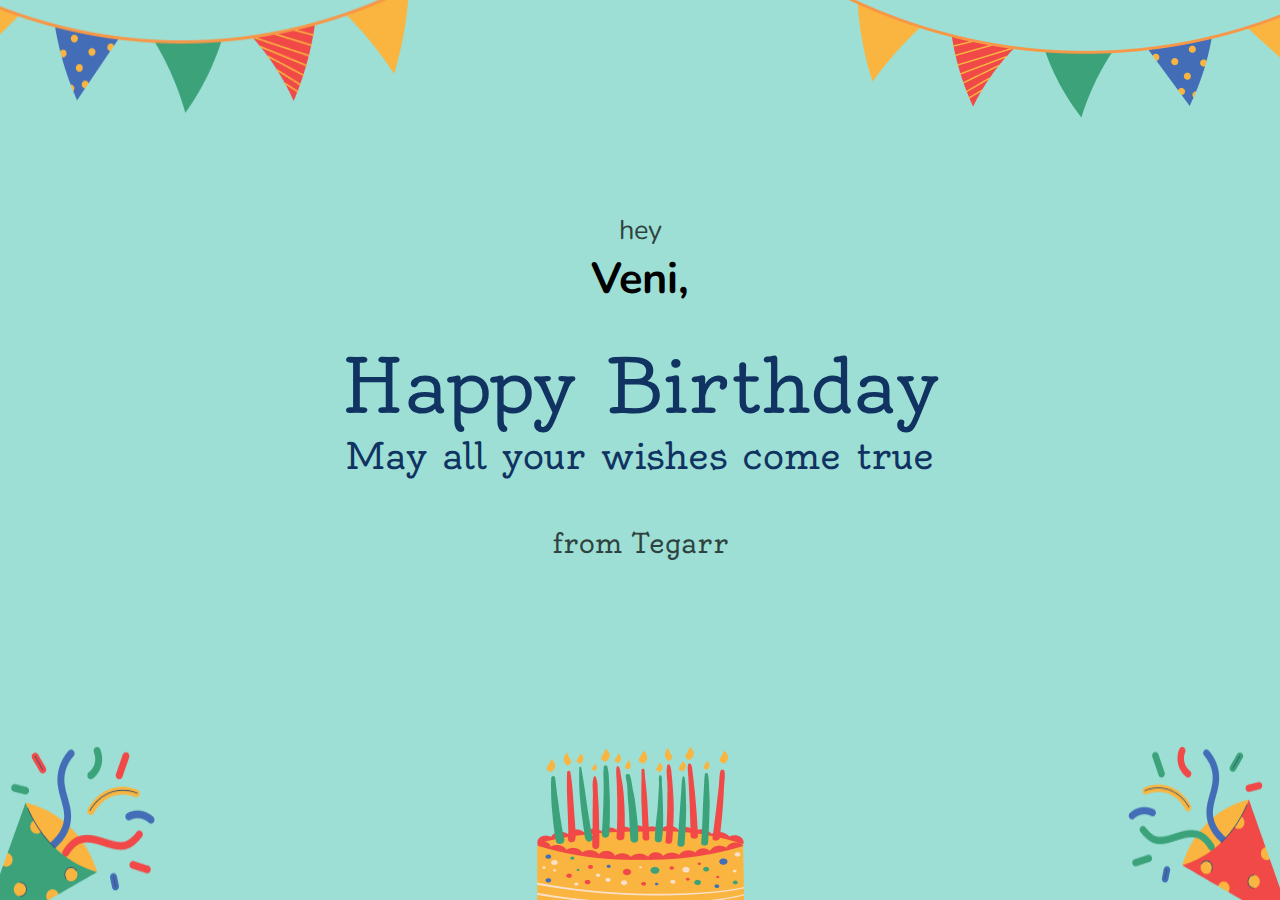
==== home.html @ a046b1fb "musik" ====
<!DOCTYPE html>
<html lang="en">

<head>
  <meta charset="UTF-8">
  <meta name="viewport" content="width=device-width, initial-scale=1.0">
  <link rel="stylesheet" href="./assets/css/style.css">
  <link rel="stylesheet" href="./assets/css/animate.css">
  <link rel="icon" href="assets/logo/Add Song_1.png" type="image/x-icon">
  <title>Happy 21's</title>
</head>

<body>
  <div class="tirai">
    <img class="inKiri" src="assets/gambar/tiraiKiri.png" alt="">
    <img class="inKanan" src="assets/gambar/tiraiKanan.png" alt="">
  </div>
  <div class="container">
    <div class="text">
      <div class="greet">
        <p class="hey">hey</p>
        <p class="name">Veni,</p>
      </div>
      <div class="wish">
        <p class="birthday">Happy Birthday</p>
        <p class="desc">May all your wishes come true </p>
      </div>
      <div class="bf">
        <p class="from">from Tegarr</p>
      </div>
    </div>
  </div>
  <div class="bottom">
    <img class="inKiri hold" src="assets/gambar/terompetKiri.png" alt="">
    <img id="inBawah" src="assets/gambar/kue.png" alt="">
    <img class="inKanan hold" src="assets/gambar/terompetKanan.png" alt="">
  </div>
  <audio controls autoplay loop hidden>
    <source src="assets/musik/semua aku dirayakan.mp3" type="audio/mpeg">
    <p>
      Audio tidak disupport browser ini!
    </p>
  </audio>
</body>

</html>
---- assets/css/style.css ----
@import url('https://fonts.googleapis.com/css2?family=Nunito:wght@300;700&family=Oldenburg&display=swap');

* {
    padding: 0;
    margin: 0;
}

body {
    overflow: hidden;
    background-color: #F7E4DF;
}

.container {
    position: relative;
}

.hey {
    color: #000;
    font-family: Nunito;
    font-size: 27.2px;
    font-style: normal;
    font-weight: 400;
    line-height: normal;
    opacity: 0.7;
}

.name {
    color: #000;
    font-family: Nunito;
    font-size: 43.347px;
    font-style: normal;
    font-weight: 700;
    line-height: normal;
}

.birthday {
    color: #103362;
    font-family: Oldenburg;
    font-size: 74.204px;
    font-style: normal;
    font-weight: 400;
    line-height: normal;
}

.desc {
    color: #103362;
    font-family: Oldenburg;
    font-size: 36px;
    font-style: normal;
    font-weight: 400;
    line-height: normal;
}

.from {
    color: #000;
    font-family: Oldenburg;
    font-size: 27.2px;
    font-style: normal;
    font-weight: 400;
    line-height: normal;
    opacity: 0.7;
}

.tirai {
    position: absolute;
    display: flex;
    width: 100%;
    justify-content: space-between;
}

.text {
    position: relative;
    display: flex;
    flex-direction: column;
    justify-content: center;
    align-items: center;
    width: 100%;
}

.text .greet,
.wish {
    margin: 1rem 0 1rem 0;
}

.text .bf {
    margin: 1rem;
}

.bottom {
    position: absolute;
    width: 100%;
    display: flex;
    justify-content: space-between;
    bottom: 0;
}

.greet {
    display: flex;
    flex-direction: column;
    align-items: center;
}

.wish {
    display: flex;
    flex-direction: column;
    align-items: center;
}

@media screen and (min-width: 901px) {
    body {
        background-color: #9ddfd5;
    }

    .container {
        display: flex;
        justify-content: center;
        align-items: center;
        height: 100vh;
    }

    .text {
        position: absolute;
        transform: translateY(-4rem);
    }

    .text .bf {
        margin-top: 2rem;
    }

    #letter p {
        color: #103362;
        text-align: center;
        text-decoration: none;
        background-color: #F9B53F;
        padding: 15px;
        border-radius: 5px;
        font-family: Oldenburg;
        font-size: 30px;
    }

}

@media only screen and (max-width: 900px) {

    .hey {
        font-size: 13.52px;
    }

    .name {
        font-size: 21.547px;
    }

    .birthday {
        font-size: 37.204px;
    }

    .desc {
        font-size: 18px;
    }

    .from {
        font-size: 13.52px;
    }

    .tirai img {
        max-width: 40%;
        height: auto;
    }

    .bottom img {
        max-width: 20%;
        height: auto;
    }

    .container {
        display: flex;
        justify-content: center;
        align-items: center;
        height: 90vh;
        top: 0;
    }

    .text .bf {
        margin: 0;
        margin-top: 2rem;
    }
}



/* Halaman Pertama */

.container-first {
    position: relative;
    display: flex;
    height: 90vh;
    align-items: center;
    justify-content: center;
}

.content {
    display: flex;
    justify-content: center;
    align-items: center;
}

#frame {
    height: auto;
    object-fit: cover;
    position: absolute;
}

#artis {
    z-index: -1;
    width: 250px;
    height: 250px;
    border-radius: 50%;
    object-fit: cover;
    transform: translate(-4px, -1px);
}

@media only screen and (max-width: 700px) {

    #artis {
        width: 150px;
        height: 150px;
    }

    #frame {
        width: 299px;
        height: auto;
    }
}


/* Bagian letter */

#letter {
    position: absolute;
    right: 0;
    margin-top: 1rem;
}

#letter {
    background-color: #F9B53F;
    padding: 10px;
    border-radius: 5px 0 0 5px;
}

#letter:hover {
    background-color: #000000;
}



/* Bagian musik */
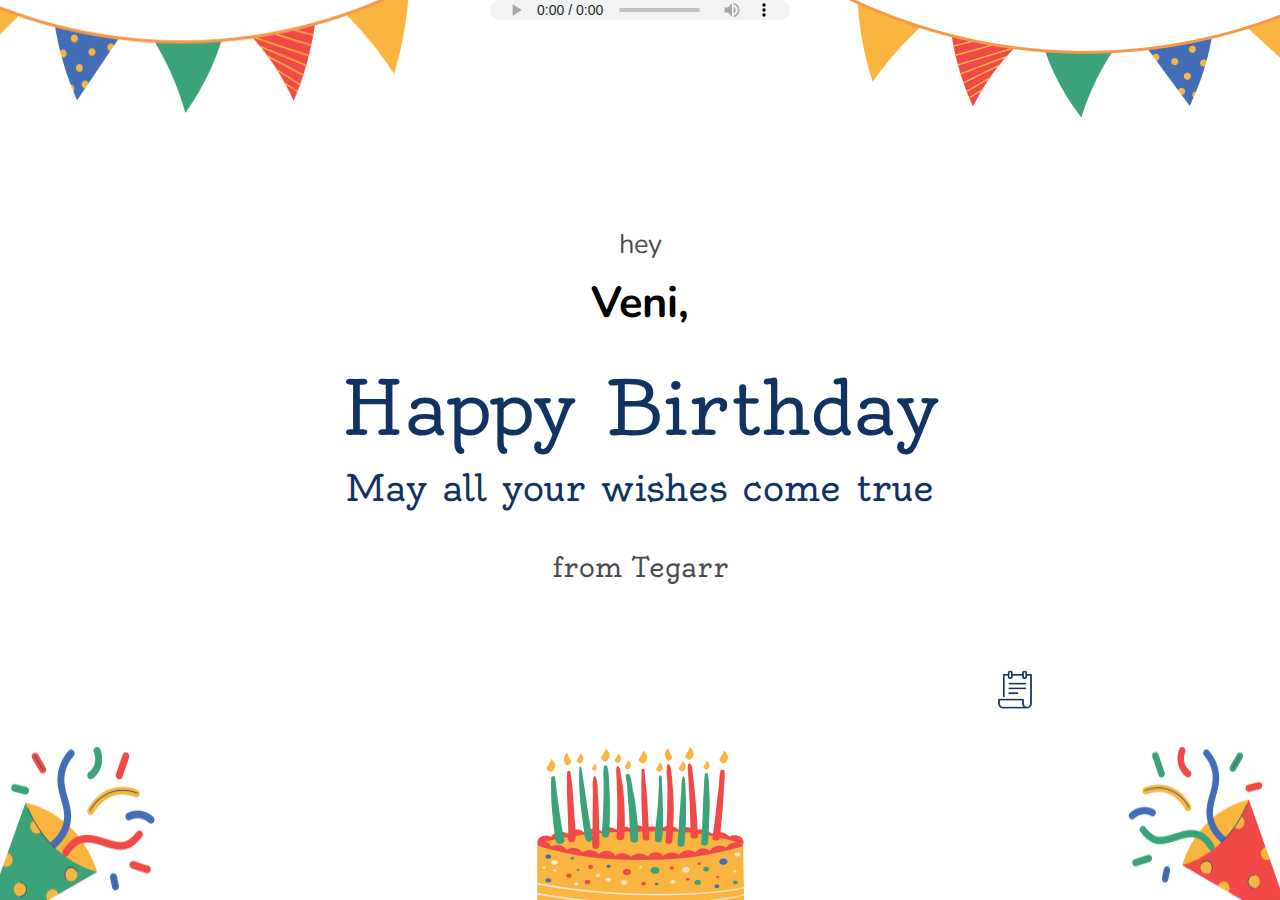
==== commit cc5586dd: "Penambahan surat" ====
--- a/home.html
+++ b/home.html
@@ -1,20 +1,26 @@
 <!DOCTYPE html>
-<html lang="en">
+<html>
 
 <head>
-  <meta charset="UTF-8">
-  <meta name="viewport" content="width=device-width, initial-scale=1.0">
   <link rel="stylesheet" href="./assets/css/style.css">
   <link rel="stylesheet" href="./assets/css/animate.css">
   <link rel="icon" href="assets/logo/Add Song_1.png" type="image/x-icon">
+  <link rel="stylesheet" href="https://maxcdn.bootstrapcdn.com/bootstrap/3.4.1/css/bootstrap.min.css">
+  <script src="https://ajax.googleapis.com/ajax/libs/jquery/3.6.4/jquery.min.js"></script>
+  <script src="https://maxcdn.bootstrapcdn.com/bootstrap/3.4.1/js/bootstrap.min.js"></script>
   <title>Happy 21's</title>
 </head>
 
 <body>
+
+  <div class="media">
+    <audio src="assets/musik/musik.mp3" controls></audio>
+  </div>
   <div class="tirai">
     <img class="inKiri" src="assets/gambar/tiraiKiri.png" alt="">
     <img class="inKanan" src="assets/gambar/tiraiKanan.png" alt="">
   </div>
+
   <div class="container">
     <div class="text">
       <div class="greet">
@@ -23,24 +29,56 @@
       </div>
       <div class="wish">
         <p class="birthday">Happy Birthday</p>
-        <p class="desc">May all your wishes come true </p>
+        <p class="desc">May all your wishes come true</p>
       </div>
       <div class="bf">
         <p class="from">from Tegarr</p>
       </div>
     </div>
+
+    <!-- Bagian modal -->
+    <div class="modal-part">
+
+      <a type="button" id="show" data-toggle="modal" data-target="#exampleModalLong">
+        <img class="letter active" src="assets/gambar/Flip Chart.png" alt="">
+      </a>
+
+      <div class="modal fade" id="exampleModalLong" tabindex="-1" role="dialog" aria-labelledby="exampleModalLongTitle"
+        aria-hidden="true">
+        <div class="modal-dialog" role="document">
+          <div class="modal-content">
+            <div class="modal-header">
+              <h5 class="modal-title" id="exampleModalLongTitle">For my Fera</h5>
+              <button type="button" class="close" data-dismiss="modal" aria-label="Close">
+                <span aria-hidden="true">&times;</span>
+              </button>
+            </div>
+            <div class="modal-body">
+              Happy Birthday to my dearest love! 🎉 On this special day, I want to shower you with endless praise and
+              heartfelt prayers. Your presence in my life is a constant source of joy and inspiration. Your kindness,
+              beauty, and unwavering support light up my world in ways words can't express. May this year bring you
+              boundless success, health, and happiness as you continue to grace the world with your amazing presence. As
+              we celebrate, I also want to acknowledge my shortcomings and mistakes that have caused you sadness. I
+              deeply regret the moments I've fallen short of making you as happy as you deserve, and for the times I've
+              let you down. Please know that I'm committed to becoming a better partner, and I promise to work
+              tirelessly to ensure that your happiness becomes my priority. Here's to your special day, and to us
+              growing stronger together. Happy birthday, my love. ❤️🎂
+            </div>
+            <div class="modal-footer">
+              <button type="button" class="btn btn-warning" data-dismiss="modal">Close</button>
+            </div>
+          </div>
+        </div>
+      </div>
+    </div>
   </div>
+
   <div class="bottom">
     <img class="inKiri hold" src="assets/gambar/terompetKiri.png" alt="">
     <img id="inBawah" src="assets/gambar/kue.png" alt="">
     <img class="inKanan hold" src="assets/gambar/terompetKanan.png" alt="">
   </div>
-  <audio controls autoplay loop hidden>
-    <source src="assets/musik/semua aku dirayakan.mp3" type="audio/mpeg">
-    <p>
-      Audio tidak disupport browser ini!
-    </p>
-  </audio>
+  <script src="assets/js/play.js"></script>
 </body>
 
 </html>--- a/assets/css/style.css
+++ b/assets/css/style.css
@@ -92,6 +92,7 @@
     display: flex;
     justify-content: space-between;
     bottom: 0;
+    z-index: -1;
 }
 
 .greet {
@@ -104,6 +105,90 @@
     display: flex;
     flex-direction: column;
     align-items: center;
+}
+
+/* Halaman Pertama */
+
+.container-first {
+    position: relative;
+    display: flex;
+    height: 90vh;
+    align-items: center;
+    justify-content: center;
+}
+
+.content {
+    display: flex;
+    justify-content: center;
+    align-items: center;
+}
+
+#frame {
+    height: auto;
+    object-fit: cover;
+    position: absolute;
+}
+
+#artis {
+    z-index: -1;
+    width: 250px;
+    height: 250px;
+    border-radius: 50%;
+    object-fit: cover;
+    transform: translate(-4px, -1px);
+}
+
+/* Bagian letter */
+
+#letter {
+    position: absolute;
+    right: 0;
+    margin-top: 1rem;
+}
+
+#letter {
+    background-color: #F9B53F;
+    padding: 10px;
+    border-radius: 5px 0 0 5px;
+}
+
+#letter:hover {
+    background-color: #000000;
+}
+
+
+/* Bagian Musik */
+
+.media {
+    position: absolute;
+    display: flex;
+    align-items: center;
+    justify-content: center;
+    width: 100%;
+    top: 0;
+    z-index: 1;
+}
+
+audio {
+    height: 20px;
+}
+
+/* Bagian modal */
+
+.modal-part {
+    position: absolute;
+    right: 10vh;
+    bottom: 10vh;
+}
+
+.modal-part {
+    padding: 10px;
+    border-radius: 12px;
+}
+
+.modal-part img {
+    width: 40px;
+    height: auto;
 }
 
 @media screen and (min-width: 901px) {
@@ -138,6 +223,12 @@
         font-size: 30px;
     }
 
+    .modal-part {
+        position: absolute;
+        right: 20vh;
+        bottom: 20vh;
+    }
+
 }
 
 @media only screen and (max-width: 900px) {
@@ -184,39 +275,17 @@
         margin: 0;
         margin-top: 2rem;
     }
-}
-
-
-
-/* Halaman Pertama */
-
-.container-first {
-    position: relative;
-    display: flex;
-    height: 90vh;
-    align-items: center;
-    justify-content: center;
-}
-
-.content {
-    display: flex;
-    justify-content: center;
-    align-items: center;
-}
-
-#frame {
-    height: auto;
-    object-fit: cover;
-    position: absolute;
-}
-
-#artis {
-    z-index: -1;
-    width: 250px;
-    height: 250px;
-    border-radius: 50%;
-    object-fit: cover;
-    transform: translate(-4px, -1px);
+
+    .modal-part img {
+        width: 40px;
+        height: auto;
+    }
+
+    .modal-part {
+        position: absolute;
+        right: 20vh;
+        bottom: 10vh;
+    }
 }
 
 @media only screen and (max-width: 700px) {
@@ -230,27 +299,15 @@
         width: 299px;
         height: auto;
     }
-}
-
-
-/* Bagian letter */
-
-#letter {
-    position: absolute;
-    right: 0;
-    margin-top: 1rem;
-}
-
-#letter {
-    background-color: #F9B53F;
-    padding: 10px;
-    border-radius: 5px 0 0 5px;
-}
-
-#letter:hover {
-    background-color: #000000;
-}
-
-
-
-/* Bagian musik */+
+    .modal-part img {
+        width: 20px;
+        height: auto;
+    }
+
+    .modal-part {
+        position: absolute;
+        right: 10vh;
+        bottom: 10vh;
+    }
+}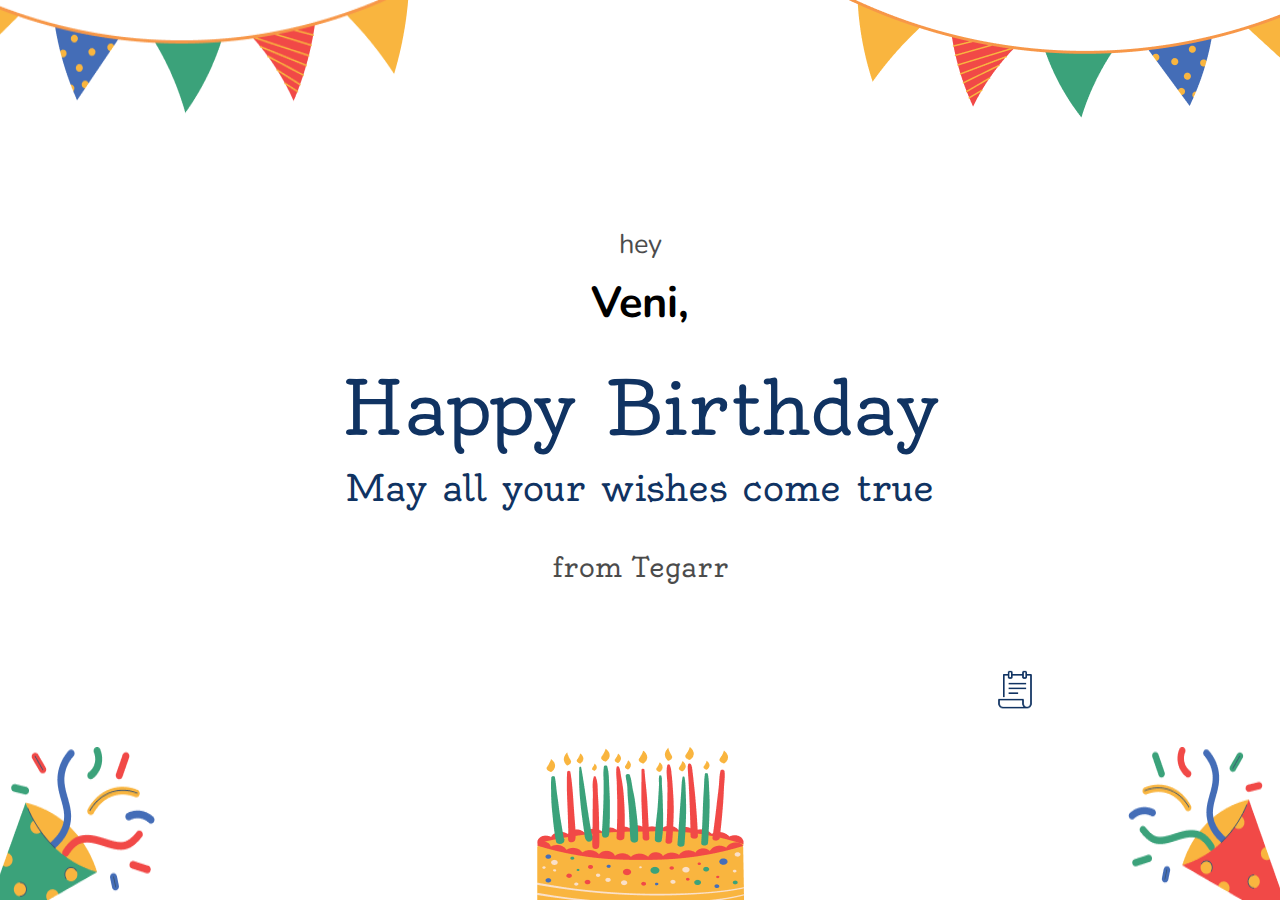
==== commit 8ee64842: "Penyesuaian modal" ====
--- a/home.html
+++ b/home.html
@@ -12,10 +12,6 @@
 </head>
 
 <body>
-
-  <div class="media">
-    <audio src="assets/musik/musik.mp3" controls></audio>
-  </div>
   <div class="tirai">
     <img class="inKiri" src="assets/gambar/tiraiKiri.png" alt="">
     <img class="inKanan" src="assets/gambar/tiraiKanan.png" alt="">
@@ -43,15 +39,20 @@
         <img class="letter active" src="assets/gambar/Flip Chart.png" alt="">
       </a>
 
+      <!-- Modal -->
       <div class="modal fade" id="exampleModalLong" tabindex="-1" role="dialog" aria-labelledby="exampleModalLongTitle"
         aria-hidden="true">
         <div class="modal-dialog" role="document">
           <div class="modal-content">
             <div class="modal-header">
-              <h5 class="modal-title" id="exampleModalLongTitle">For my Fera</h5>
-              <button type="button" class="close" data-dismiss="modal" aria-label="Close">
+              <h3 class="modal-title" id="exampleModalLongTitle">
+                For my Fera
+                <span class="emoji" >&#x1F9E1;</span>
+              </h3>
+
+              <!-- <button type="button" class="close" data-dismiss="modal" aria-label="Close">
                 <span aria-hidden="true">&times;</span>
-              </button>
+              </button> -->
             </div>
             <div class="modal-body">
               Happy Birthday to my dearest love! 🎉 On this special day, I want to shower you with endless praise and
--- a/assets/css/style.css
+++ b/assets/css/style.css
@@ -92,7 +92,6 @@
     display: flex;
     justify-content: space-between;
     bottom: 0;
-    z-index: -1;
 }
 
 .greet {
@@ -130,7 +129,6 @@
 }
 
 #artis {
-    z-index: -1;
     width: 250px;
     height: 250px;
     border-radius: 50%;
@@ -166,7 +164,6 @@
     justify-content: center;
     width: 100%;
     top: 0;
-    z-index: 1;
 }
 
 audio {
@@ -189,6 +186,13 @@
 .modal-part img {
     width: 40px;
     height: auto;
+}
+
+.emoji {
+    position: relative;
+    max-width: 10%;
+    top: -12px;
+    left: -14px;
 }
 
 @media screen and (min-width: 901px) {
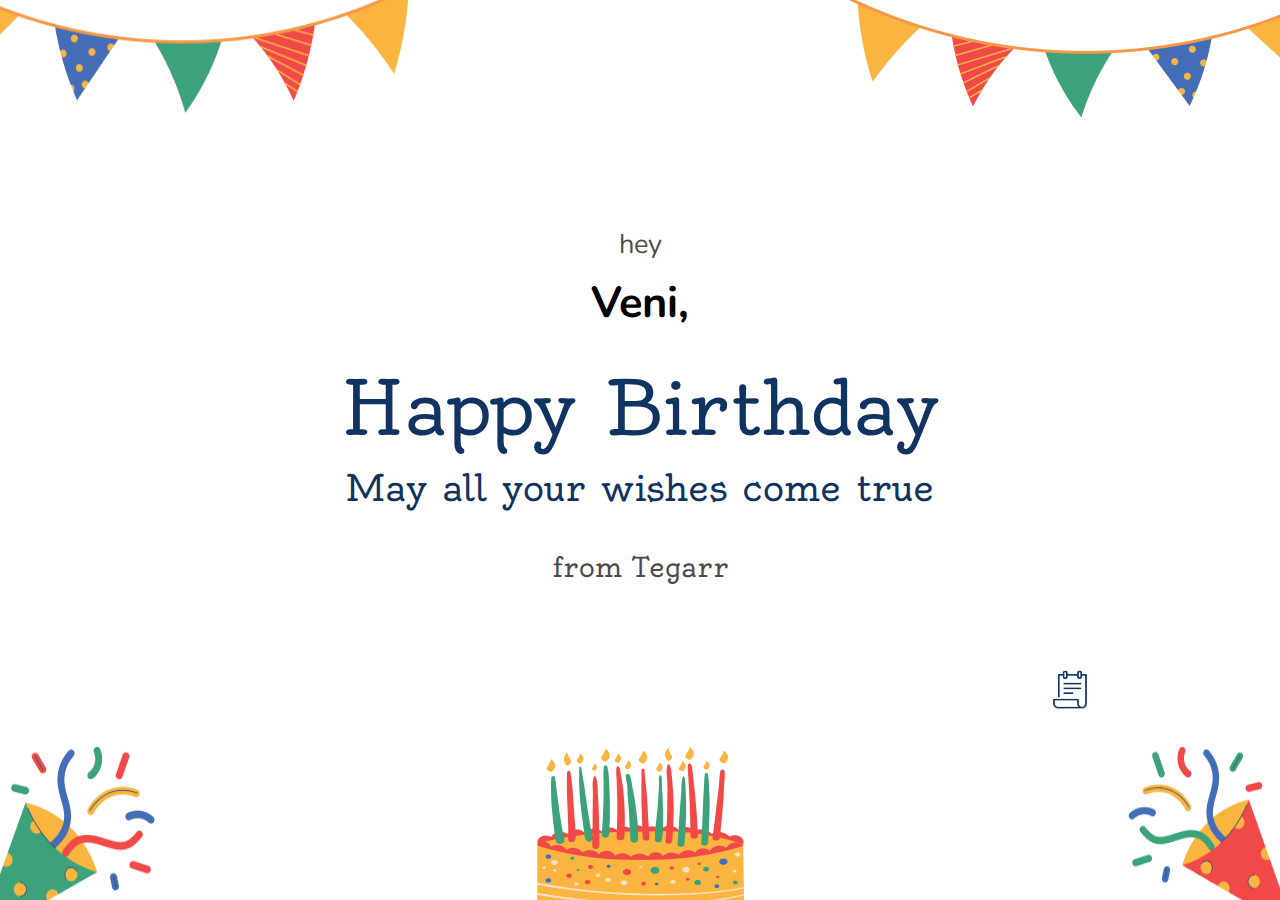
==== commit 25a1aae2: "resize modal" ====
--- a/home.html
+++ b/home.html
@@ -31,54 +31,51 @@
         <p class="from">from Tegarr</p>
       </div>
     </div>
+  </div>
+  <div class="bottom">
+    <img class="inKiri hold" src="assets/gambar/terompetKiri.png" alt="">
+    <img id="inBawah" src="assets/gambar/kue.png" alt="">
+    <img class="inKanan hold" src="assets/gambar/terompetKanan.png" alt="">
+  </div>
 
-    <!-- Bagian modal -->
-    <div class="modal-part">
+  <!-- Bagian modal -->
+  <div class="modal-part">
+    <a type="button" id="show" data-toggle="modal" data-target="#exampleModalLong">
+      <img class="letter active" src="assets/gambar/Flip Chart.png" alt="">
+    </a>
+    <!-- Modal -->
+    <div class="modal fade" id="exampleModalLong" tabindex="-1" role="dialog" aria-labelledby="exampleModalLongTitle"
+      aria-hidden="true">
+      <div class="modal-dialog" role="document">
+        <div class="modal-content">
+          <div class="modal-header">
+            <h3 class="modal-title" id="exampleModalLongTitle">
+              For my Fera
+              <span class="emoji">&#x1F9E1;</span>
+            </h3>
 
-      <a type="button" id="show" data-toggle="modal" data-target="#exampleModalLong">
-        <img class="letter active" src="assets/gambar/Flip Chart.png" alt="">
-      </a>
-
-      <!-- Modal -->
-      <div class="modal fade" id="exampleModalLong" tabindex="-1" role="dialog" aria-labelledby="exampleModalLongTitle"
-        aria-hidden="true">
-        <div class="modal-dialog" role="document">
-          <div class="modal-content">
-            <div class="modal-header">
-              <h3 class="modal-title" id="exampleModalLongTitle">
-                For my Fera
-                <span class="emoji" >&#x1F9E1;</span>
-              </h3>
-
-              <!-- <button type="button" class="close" data-dismiss="modal" aria-label="Close">
-                <span aria-hidden="true">&times;</span>
-              </button> -->
-            </div>
-            <div class="modal-body">
-              Happy Birthday to my dearest love! 🎉 On this special day, I want to shower you with endless praise and
-              heartfelt prayers. Your presence in my life is a constant source of joy and inspiration. Your kindness,
-              beauty, and unwavering support light up my world in ways words can't express. May this year bring you
-              boundless success, health, and happiness as you continue to grace the world with your amazing presence. As
-              we celebrate, I also want to acknowledge my shortcomings and mistakes that have caused you sadness. I
-              deeply regret the moments I've fallen short of making you as happy as you deserve, and for the times I've
-              let you down. Please know that I'm committed to becoming a better partner, and I promise to work
-              tirelessly to ensure that your happiness becomes my priority. Here's to your special day, and to us
-              growing stronger together. Happy birthday, my love. ❤️🎂
-            </div>
-            <div class="modal-footer">
-              <button type="button" class="btn btn-warning" data-dismiss="modal">Close</button>
-            </div>
+            <!-- <button type="button" class="close" data-dismiss="modal" aria-label="Close">
+                  <span aria-hidden="true">&times;</span>
+                </button> -->
+          </div>
+          <div class="modal-body">
+            Happy Birthday to my dearest love! 🎉 On this special day, I want to shower you with endless praise and
+            heartfelt prayers. Your presence in my life is a constant source of joy and inspiration. Your kindness,
+            beauty, and unwavering support light up my world in ways words can't express. May this year bring you
+            boundless success, health, and happiness as you continue to grace the world with your amazing presence. As
+            we celebrate, I also want to acknowledge my shortcomings and mistakes that have caused you sadness. I
+            deeply regret the moments I've fallen short of making you as happy as you deserve, and for the times I've
+            let you down. Please know that I'm committed to becoming a better partner, and I promise to work
+            tirelessly to ensure that your happiness becomes my priority. Here's to your special day, and to us
+            growing stronger together. Happy birthday, my love. ❤️🎂
+          </div>
+          <div class="modal-footer">
+            <button type="button" class="btn btn-warning" data-dismiss="modal">Close</button>
           </div>
         </div>
       </div>
     </div>
   </div>
-
-  <div class="bottom">
-    <img class="inKiri hold" src="assets/gambar/terompetKiri.png" alt="">
-    <img id="inBawah" src="assets/gambar/kue.png" alt="">
-    <img class="inKanan hold" src="assets/gambar/terompetKanan.png" alt="">
-  </div>
   <script src="assets/js/play.js"></script>
 </body>
 
--- a/assets/css/style.css
+++ b/assets/css/style.css
@@ -173,12 +173,6 @@
 /* Bagian modal */
 
 .modal-part {
-    position: absolute;
-    right: 10vh;
-    bottom: 10vh;
-}
-
-.modal-part {
     padding: 10px;
     border-radius: 12px;
 }
@@ -192,7 +186,7 @@
     position: relative;
     max-width: 10%;
     top: -12px;
-    left: -14px;
+    left: -7px;
 }
 
 @media screen and (min-width: 901px) {
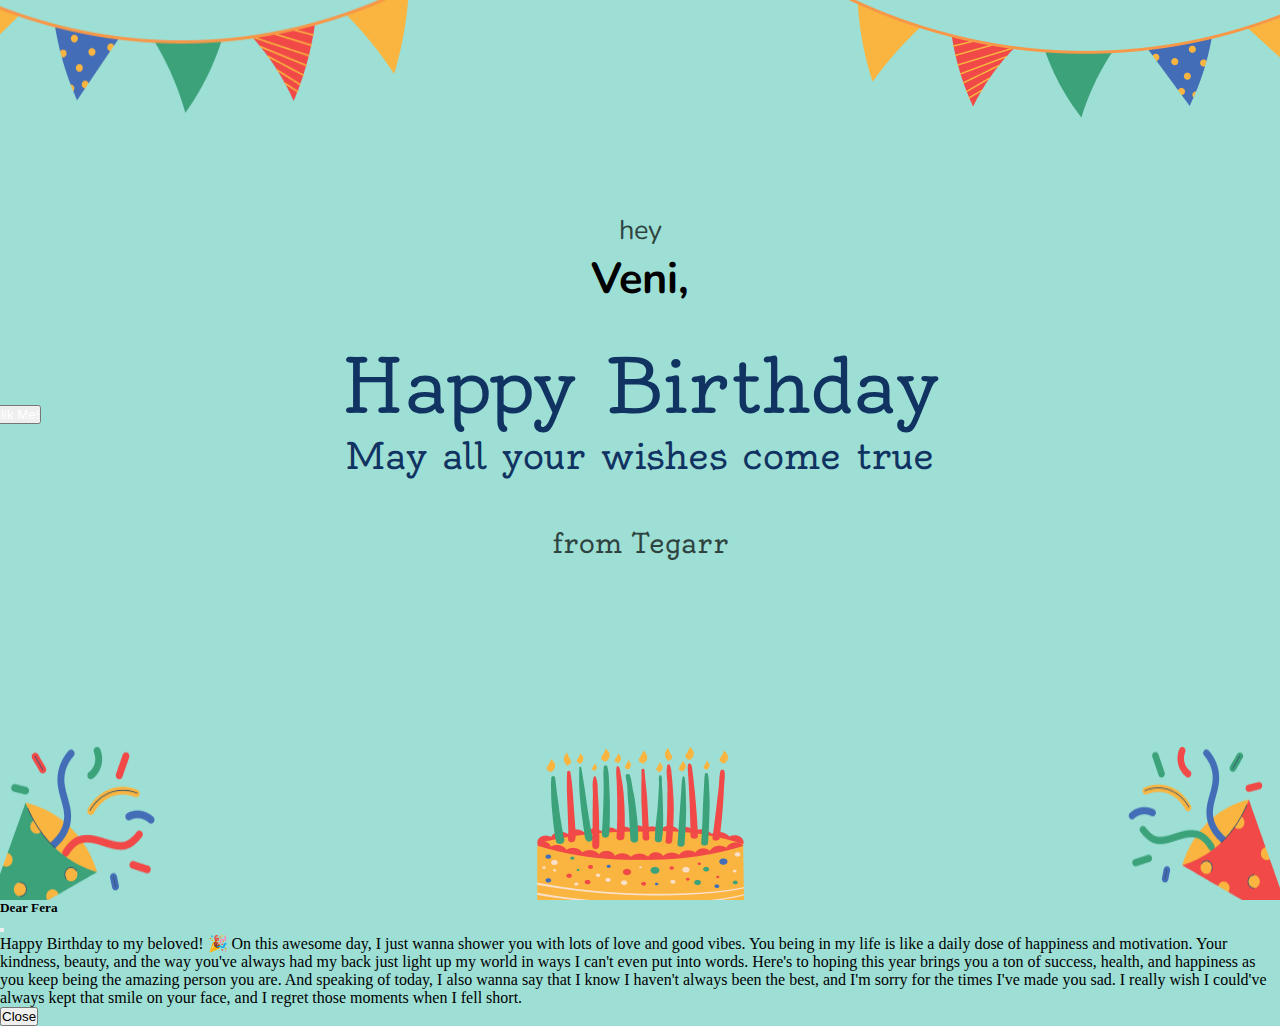
==== commit 0f0abf5b: "update modal" ====
--- a/home.html
+++ b/home.html
@@ -2,21 +2,21 @@
 <html>
 
 <head>
+  <link rel="icon" href="assets/logo/Add Song_1.png" type="image/x-icon">
+  <link href="https://cdn.jsdelivr.net/npm/bootstrap@5.3.1/dist/css/bootstrap.min.css" rel="stylesheet"
+    integrity="sha384-4bw+/aepP/YC94hEpVNVgiZdgIC5+VKNBQNGCHeKRQN+PtmoHDEXuppvnDJzQIu9" crossorigin="anonymous">
+  <link rel="stylesheet" href="./assets/css/animate.css">
   <link rel="stylesheet" href="./assets/css/style.css">
-  <link rel="stylesheet" href="./assets/css/animate.css">
-  <link rel="icon" href="assets/logo/Add Song_1.png" type="image/x-icon">
-  <link rel="stylesheet" href="https://maxcdn.bootstrapcdn.com/bootstrap/3.4.1/css/bootstrap.min.css">
-  <script src="https://ajax.googleapis.com/ajax/libs/jquery/3.6.4/jquery.min.js"></script>
-  <script src="https://maxcdn.bootstrapcdn.com/bootstrap/3.4.1/js/bootstrap.min.js"></script>
   <title>Happy 21's</title>
 </head>
 
 <body>
+  <!-- Bagian Atas -->
   <div class="tirai">
     <img class="inKiri" src="assets/gambar/tiraiKiri.png" alt="">
     <img class="inKanan" src="assets/gambar/tiraiKanan.png" alt="">
   </div>
-
+  <!-- Bagian Tengah -->
   <div class="container">
     <div class="text">
       <div class="greet">
@@ -32,51 +32,43 @@
       </div>
     </div>
   </div>
+  <!-- Bagian Bawah -->
   <div class="bottom">
     <img class="inKiri hold" src="assets/gambar/terompetKiri.png" alt="">
     <img id="inBawah" src="assets/gambar/kue.png" alt="">
     <img class="inKanan hold" src="assets/gambar/terompetKanan.png" alt="">
   </div>
+  <!-- Bagian Modal -->
+  <button type="button" id="button" class="btn btn-warning btn-lg" data-bs-toggle="modal" data-bs-target="#myModal">Klik
+    Me!</button>
+  <!-- Modal -->
+  <div class="modal fade" tabindex="-1" aria-labelledby="fade" aria-hidden="true" id="myModal">
+    <div class="modal-dialog modal-dialog-centered modal-dialog-scrollable">
+      <div class="modal-content">
+        <div class="modal-header">
+          <h5 class="modal-title">Dear Fera </h5>
+          <button type="button" class="btn-close" data-bs-dismiss="modal" aria-label="Close"></button>
+        </div>
+        <div class="modal-body">
+          <p>Happy Birthday to my beloved! 🎉 On this awesome day, I just wanna shower you with lots of love and good
+            vibes. You being in my life is like a daily dose of happiness and motivation. Your kindness, beauty, and the
+            way you've always had my back just light up my world in ways I can't even put into words.
 
-  <!-- Bagian modal -->
-  <div class="modal-part">
-    <a type="button" id="show" data-toggle="modal" data-target="#exampleModalLong">
-      <img class="letter active" src="assets/gambar/Flip Chart.png" alt="">
-    </a>
-    <!-- Modal -->
-    <div class="modal fade" id="exampleModalLong" tabindex="-1" role="dialog" aria-labelledby="exampleModalLongTitle"
-      aria-hidden="true">
-      <div class="modal-dialog" role="document">
-        <div class="modal-content">
-          <div class="modal-header">
-            <h3 class="modal-title" id="exampleModalLongTitle">
-              For my Fera
-              <span class="emoji">&#x1F9E1;</span>
-            </h3>
-
-            <!-- <button type="button" class="close" data-dismiss="modal" aria-label="Close">
-                  <span aria-hidden="true">&times;</span>
-                </button> -->
-          </div>
-          <div class="modal-body">
-            Happy Birthday to my dearest love! 🎉 On this special day, I want to shower you with endless praise and
-            heartfelt prayers. Your presence in my life is a constant source of joy and inspiration. Your kindness,
-            beauty, and unwavering support light up my world in ways words can't express. May this year bring you
-            boundless success, health, and happiness as you continue to grace the world with your amazing presence. As
-            we celebrate, I also want to acknowledge my shortcomings and mistakes that have caused you sadness. I
-            deeply regret the moments I've fallen short of making you as happy as you deserve, and for the times I've
-            let you down. Please know that I'm committed to becoming a better partner, and I promise to work
-            tirelessly to ensure that your happiness becomes my priority. Here's to your special day, and to us
-            growing stronger together. Happy birthday, my love. ❤️🎂
-          </div>
-          <div class="modal-footer">
-            <button type="button" class="btn btn-warning" data-dismiss="modal">Close</button>
-          </div>
+            Here's to hoping this year brings you a ton of success, health, and happiness as you keep being the amazing
+            person you are. And speaking of today, I also wanna say that I know I haven't always been the best, and I'm
+            sorry for the times I've made you sad. I really wish I could've always kept that smile on your face, and I
+            regret those moments when I fell short.</p>
+        </div>
+        <div class="modal-footer">
+          <button type="button" class="btn btn-warning" data-bs-dismiss="modal">Close</button>
         </div>
       </div>
     </div>
   </div>
   <script src="assets/js/play.js"></script>
+  <script src="https://cdn.jsdelivr.net/npm/bootstrap@5.3.1/dist/js/bootstrap.bundle.min.js"
+    integrity="sha384-HwwvtgBNo3bZJJLYd8oVXjrBZt8cqVSpeBNS5n7C8IVInixGAoxmnlMuBnhbgrkm"
+    crossorigin="anonymous"></script>
 </body>
 
 </html>--- a/assets/css/style.css
+++ b/assets/css/style.css
@@ -5,9 +5,28 @@
     margin: 0;
 }
 
+:root {
+    --color-bg-andro: #F7E4DF;
+    --color-bg-dekstop: #9ddfd5;
+    --color-merah: #F14947;
+    --color-biru: #446DB7;
+    --color-kuning: #F9B53F;
+    --color-hijau: #3BA27A;
+    --color-text-biru: #103362;
+    --color-text-hitam: #000000;
+}
+
 body {
     overflow: hidden;
-    background-color: #F7E4DF;
+    background-color: var(--color-bg-dekstop);
+}
+
+
+#button {
+    position: absolute;
+    transform: translateX(-10px);
+    top: 45vh;
+    color: white;
 }
 
 .container {
@@ -136,97 +155,21 @@
     transform: translate(-4px, -1px);
 }
 
-/* Bagian letter */
-
-#letter {
-    position: absolute;
-    right: 0;
-    margin-top: 1rem;
-}
-
-#letter {
-    background-color: #F9B53F;
-    padding: 10px;
-    border-radius: 5px 0 0 5px;
-}
-
-#letter:hover {
-    background-color: #000000;
-}
-
-
-/* Bagian Musik */
-
-.media {
-    position: absolute;
-    display: flex;
-    align-items: center;
-    justify-content: center;
-    width: 100%;
-    top: 0;
-}
-
-audio {
-    height: 20px;
-}
-
-/* Bagian modal */
-
-.modal-part {
-    padding: 10px;
-    border-radius: 12px;
-}
-
-.modal-part img {
-    width: 40px;
-    height: auto;
-}
-
-.emoji {
-    position: relative;
-    max-width: 10%;
-    top: -12px;
-    left: -7px;
-}
-
-@media screen and (min-width: 901px) {
+@media only screen and (max-width: 700px) {
+
     body {
-        background-color: #9ddfd5;
-    }
-
-    .container {
-        display: flex;
-        justify-content: center;
-        align-items: center;
-        height: 100vh;
-    }
-
-    .text {
-        position: absolute;
-        transform: translateY(-4rem);
-    }
-
-    .text .bf {
-        margin-top: 2rem;
-    }
-
-    #letter p {
-        color: #103362;
-        text-align: center;
-        text-decoration: none;
-        background-color: #F9B53F;
-        padding: 15px;
-        border-radius: 5px;
-        font-family: Oldenburg;
-        font-size: 30px;
-    }
-
-    .modal-part {
-        position: absolute;
-        right: 20vh;
-        bottom: 20vh;
-    }
-
+        background-color: var(--color-bg-andro);
+    }
+
+    #artis {
+        width: 150px;
+        height: 150px;
+    }
+
+    #frame {
+        width: 299px;
+        height: auto;
+    }
 }
 
 @media only screen and (max-width: 900px) {
@@ -273,39 +216,26 @@
         margin: 0;
         margin-top: 2rem;
     }
-
-    .modal-part img {
-        width: 40px;
-        height: auto;
-    }
-
-    .modal-part {
+}
+
+@media screen and (min-width: 901px) {
+    body {
+        background-color: var(--color-bg-dekstop);
+    }
+
+    .container {
+        display: flex;
+        justify-content: center;
+        align-items: center;
+        height: 100vh;
+    }
+
+    .text {
         position: absolute;
-        right: 20vh;
-        bottom: 10vh;
-    }
-}
-
-@media only screen and (max-width: 700px) {
-
-    #artis {
-        width: 150px;
-        height: 150px;
-    }
-
-    #frame {
-        width: 299px;
-        height: auto;
-    }
-
-    .modal-part img {
-        width: 20px;
-        height: auto;
-    }
-
-    .modal-part {
-        position: absolute;
-        right: 10vh;
-        bottom: 10vh;
+        transform: translateY(-4rem);
+    }
+
+    .text .bf {
+        margin-top: 2rem;
     }
 }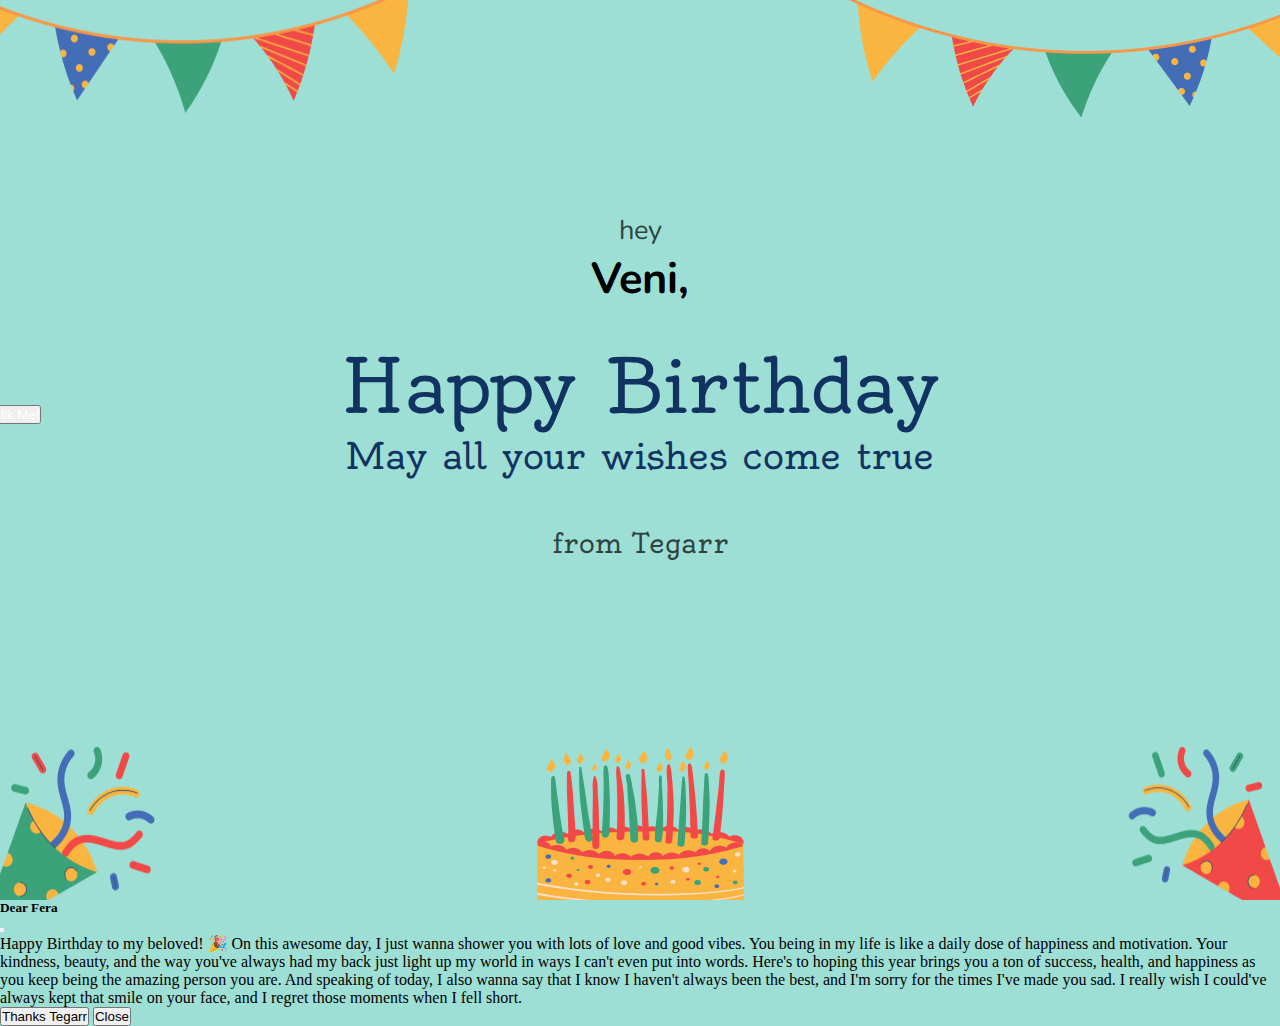
==== commit 2272660d: "Adding keyCode" ====
--- a/home.html
+++ b/home.html
@@ -60,7 +60,8 @@
             regret those moments when I fell short.</p>
         </div>
         <div class="modal-footer">
-          <button type="button" class="btn btn-warning" data-bs-dismiss="modal">Close</button>
+          <button type="button" class="btn btn-warning" data-bs-dismiss="modal">Thanks Tegarr</button>
+          <button type="button" class="btn btn-default" data-bs-dismiss="modal">Close</button>
         </div>
       </div>
     </div>
